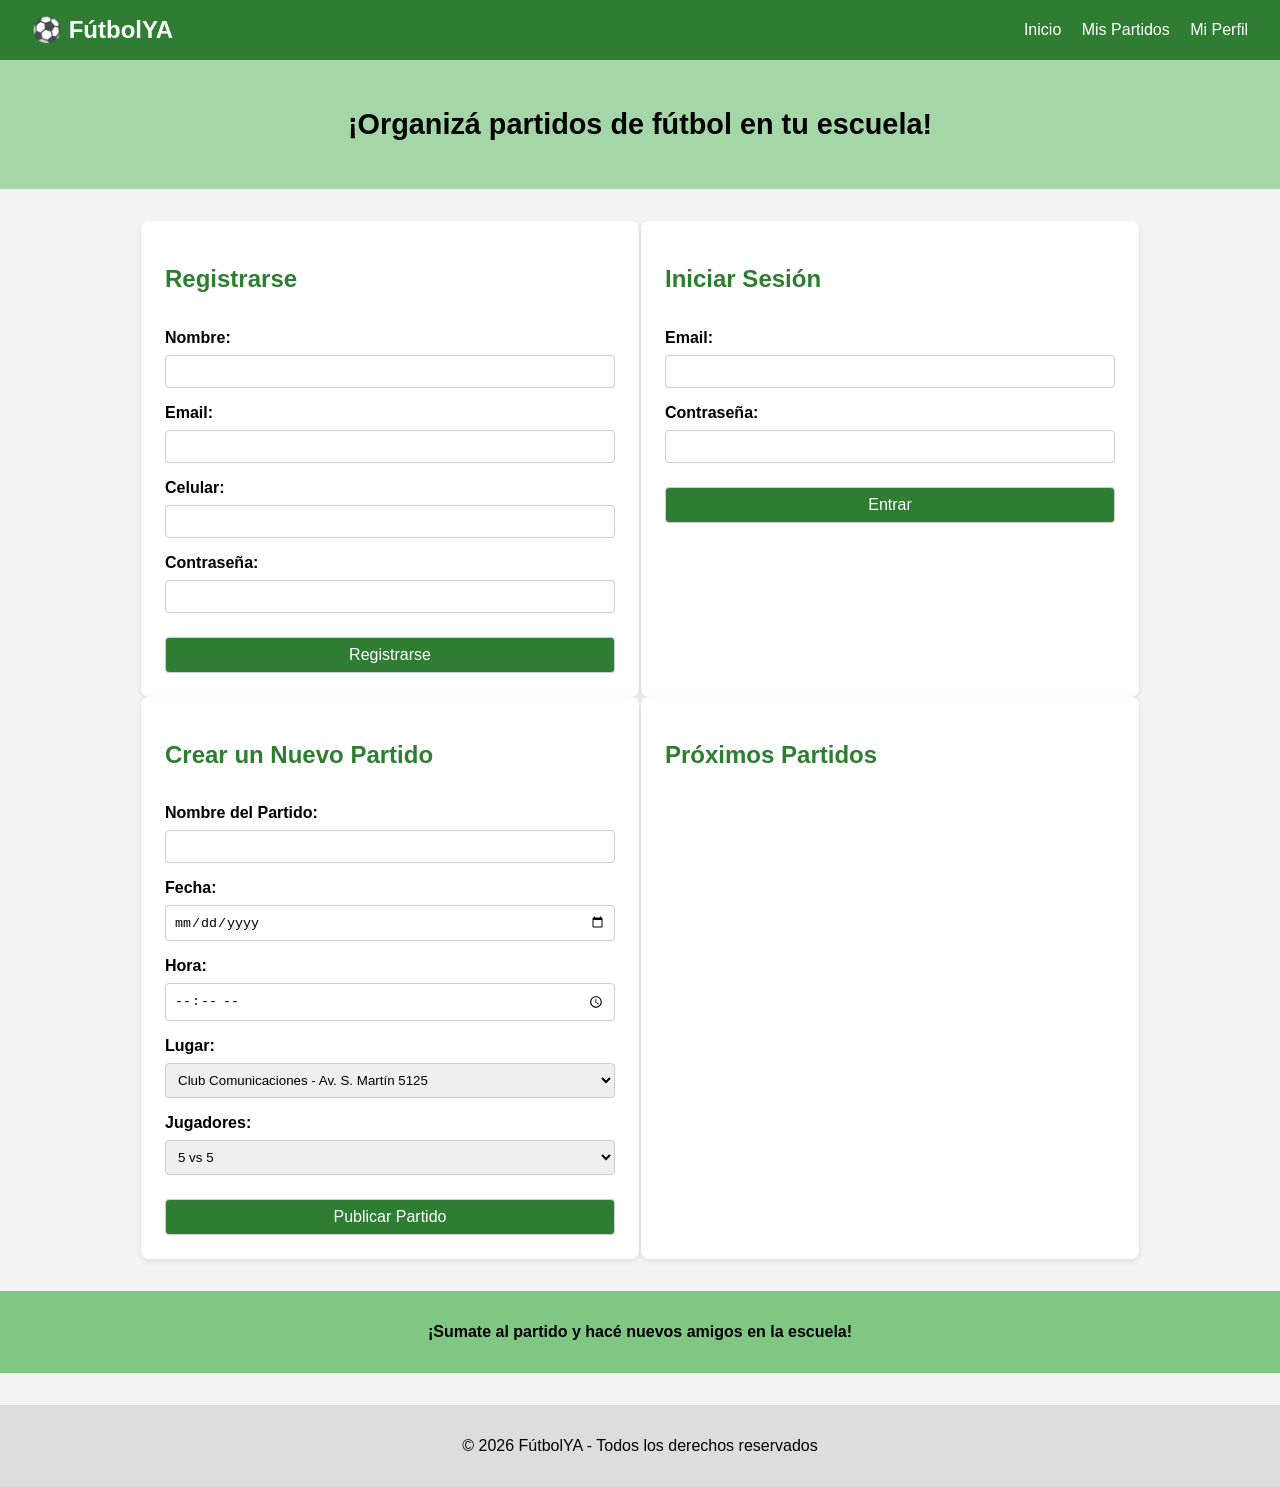
==== index.html @ 6515e930 "Update index.html" ====
<!DOCTYPE html>
<html lang="es">
<head>
  <meta charset="UTF-8">
  <meta name="viewport" content="width=device-width, initial-scale=1.0">
  <title>FútbolYA - Organiza tu partido</title>
  <link rel="stylesheet" href="style.css">
</head>
<body>
  <header>
    <div class="logo">⚽ FútbolYA</div>
    <nav>
      <a href="#">Inicio</a>
      <a href="#">Mis Partidos</a>
      <a href="#">Mi Perfil</a>
    </nav>
  </header>

  <section class="hero">
    <h1>¡Organizá partidos de fútbol en tu escuela!</h1>
  </section>

  <main>
    <div class="container">
      <!-- Registro -->
      <div class="form-section">
        <h2>Registrarse</h2>
        <form id="formRegistro">
          <label for="nombre">Nombre:</label>
          <input type="text" id="nombre" required>
          <label for="email">Email:</label>
          <input type="email" id="email" required>
          <label for="celular">Celular:</label>
          <input type="text" id="celular" required>
          <label for="passwordReg">Contraseña:</label>
          <input type="password" id="passwordReg" required>
          <button type="submit">Registrarse</button>
        </form>
      </div>

      <!-- Login -->
      <div class="form-section">
        <h2>Iniciar Sesión</h2>
        <form id="formLogin">
          <label for="emailLogin">Email:</label>
          <input type="email" id="emailLogin" required>
          <label for="passwordLogin">Contraseña:</label>
          <input type="password" id="passwordLogin" required>
          <button type="submit">Entrar</button>
        </form>
      </div>

      <!-- Crear partido -->
      <div class="form-section">
        <h2>Crear un Nuevo Partido</h2>
        <form id="formPartido">
          <label for="nombrePartido">Nombre del Partido:</label>
          <input type="text" id="nombrePartido" required>

          <label for="fecha">Fecha:</label>
          <input type="date" id="fecha" required>

          <label for="hora">Hora:</label>
          <input type="time" id="hora" required>

          <label for="lugar">Lugar:</label>
          <select id="lugar" required>
            <option value="Club Comunicaciones">Club Comunicaciones - Av. S. Martín 5125</option>
            <option value="Santo Tomé Fútbol Club">Santo Tomé Fútbol Club - Santo Tomé 3165</option>
            <option value="Complejo San Remo">Complejo San Remo - Nogoyá 5014</option>
          </select>

          <label for="jugadores">Jugadores:</label>
          <select id="jugadores">
            <option value="10">5 vs 5</option>
            <option value="14">7 vs 7</option>
            <option value="22">11 vs 11</option>
          </select>

          <button type="submit">Publicar Partido</button>
        </form>
      </div>

      <!-- Lista de partidos -->
      <div class="matches-section">
        <h2>Próximos Partidos</h2>
        <div id="listaPartidos"></div>
      </div>
    </div>
  </main>

  <section class="banner">
    <p>¡Sumate al partido y hacé nuevos amigos en la escuela!</p>
  </section>

  <footer>
    <p>&copy; 2026 FútbolYA - Todos los derechos reservados</p>
  </footer>

  <script src="script.js"></script>
</body>
---- style.css ----
body {
  font-family: 'Segoe UI', Arial, sans-serif;
  background-color: #f4f4f4;
  margin: 0;
  padding: 0;
}

header {
  background-color: #2e7d32;
  color: white;
  display: flex;
  justify-content: space-between;
  align-items: center;
  padding: 1rem 2rem;
}

header .logo {
  font-size: 1.5rem;
  font-weight: bold;
}

nav a {
  color: white;
  text-decoration: none;
  margin-left: 1rem;
  font-weight: 500;
}

nav a:hover {
  text-decoration: underline;
}

.hero {
  background-color: #a5d6a7;
  text-align: center;
  padding: 1.5rem;
  font-size: 1.2rem;
}

.container {
  display: flex;
  flex-wrap: wrap;
  justify-content: space-around;
  margin: 2rem auto;
  max-width: 1000px;
}

.form-section, .matches-section {
  background: white;
  padding: 1.5rem;
  border-radius: 8px;
  box-shadow: 0 2px 6px rgba(0,0,0,0.1);
  width: 45%;
}

h2 {
  color: #2e7d32;
}

form {
  display: flex;
  flex-direction: column;
}

label {
  margin-top: 1rem;
  font-weight: bold;
}

input, select, button {
  padding: 0.5rem;
  margin-top: 0.5rem;
  border: 1px solid #ccc;
  border-radius: 4px;
}

button {
  background-color: #2e7d32;
  color: white;
  cursor: pointer;
  margin-top: 1.5rem;
  font-size: 1rem;
}

button:hover {
  background-color: #1b5e20;
}

.match-card {
  background-color: #f9f9f9;
  border: 1px solid #ddd;
  border-radius: 6px;
  padding: 1rem;
  margin-bottom: 1rem;
}

.match-card.full {
  opacity: 0.7;
}

.join {
  background-color: #2e7d32;
  color: white;
  border: none;
  padding: 0.5rem 1rem;
  border-radius: 4px;
}

.full-btn {
  background-color: gray;
  color: white;
  border: none;
  padding: 0.5rem 1rem;
  border-radius: 4px;
}

.banner {
  background-color: #81c784;
  text-align: center;
  padding: 1rem;
  font-weight: bold;
}

footer {
  text-align: center;
  padding: 1rem;
  background-color: #ddd;
  margin-top: 2rem;
}
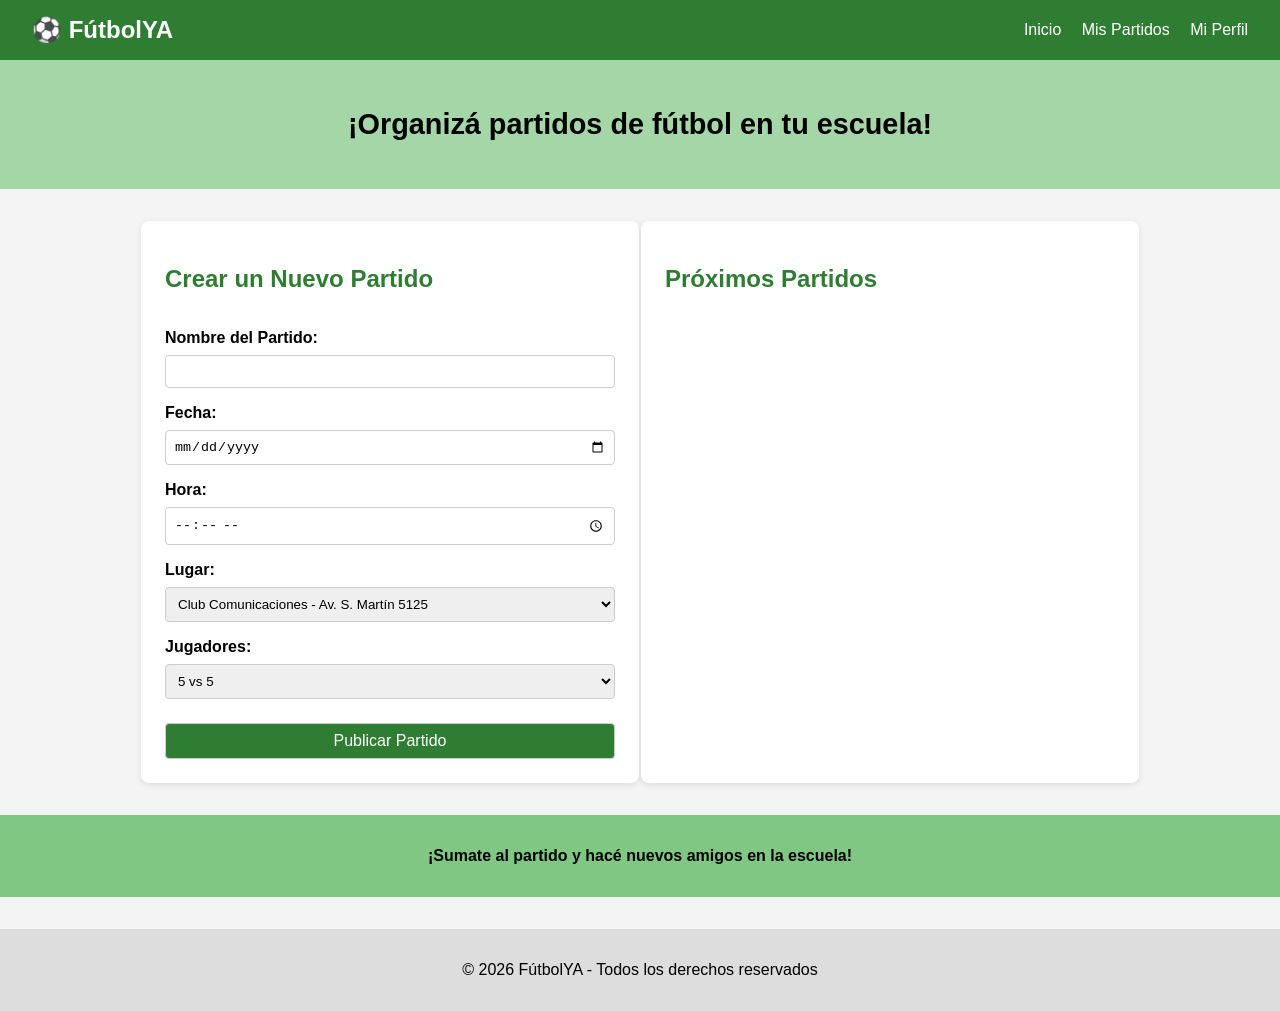
==== commit 70935c3d: "Update index.html" ====
--- a/index.html
+++ b/index.html
@@ -22,34 +22,6 @@
 
   <main>
     <div class="container">
-      <!-- Registro -->
-      <div class="form-section">
-        <h2>Registrarse</h2>
-        <form id="formRegistro">
-          <label for="nombre">Nombre:</label>
-          <input type="text" id="nombre" required>
-          <label for="email">Email:</label>
-          <input type="email" id="email" required>
-          <label for="celular">Celular:</label>
-          <input type="text" id="celular" required>
-          <label for="passwordReg">Contraseña:</label>
-          <input type="password" id="passwordReg" required>
-          <button type="submit">Registrarse</button>
-        </form>
-      </div>
-
-      <!-- Login -->
-      <div class="form-section">
-        <h2>Iniciar Sesión</h2>
-        <form id="formLogin">
-          <label for="emailLogin">Email:</label>
-          <input type="email" id="emailLogin" required>
-          <label for="passwordLogin">Contraseña:</label>
-          <input type="password" id="passwordLogin" required>
-          <button type="submit">Entrar</button>
-        </form>
-      </div>
-
       <!-- Crear partido -->
       <div class="form-section">
         <h2>Crear un Nuevo Partido</h2>
@@ -99,3 +71,4 @@
 
   <script src="script.js"></script>
 </body>
+</html>
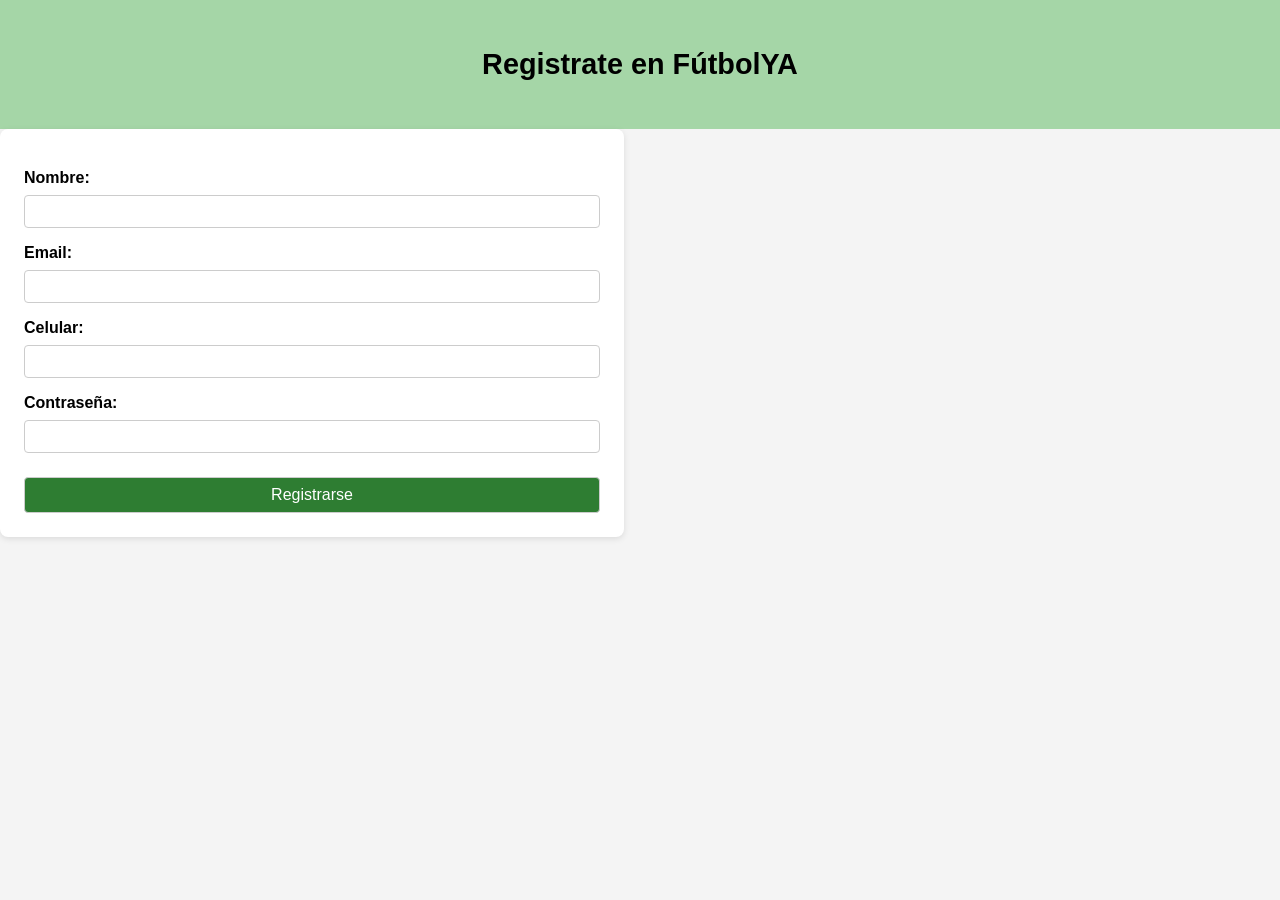
==== commit 0c06799b: "Update index.html" ====
--- a/index.html
+++ b/index.html
@@ -1,3 +1,18 @@
+<script>
+  document.addEventListener("DOMContentLoaded", () => {
+    const usuarios = JSON.parse(localStorage.getItem("usuarios")) || [];
+    const usuarioActivo = JSON.parse(localStorage.getItem("usuarioActivo"));
+
+    if (!usuarios.length) {
+      // No hay usuarios → mandar a registro
+      window.location.href = "registro.html";
+    } else if (!usuarioActivo) {
+      // Hay usuarios pero no sesión → mandar a login
+      window.location.href = "login.html";
+    }
+    // Si hay sesión activa, se queda en index.html
+  });
+</script>
 <!DOCTYPE html>
 <html lang="es">
 <head>
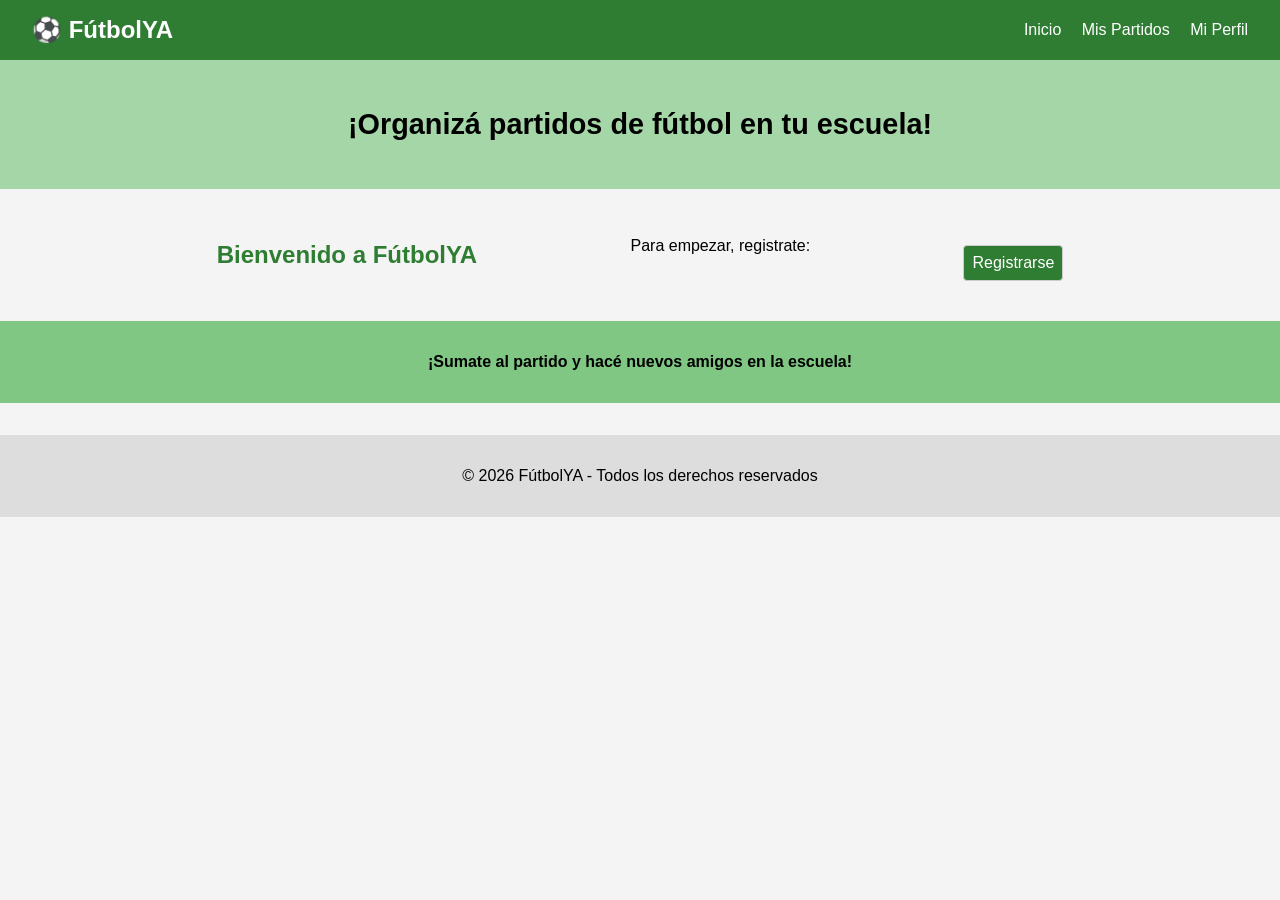
==== commit f4e1f5a9: "Update index.html" ====
--- a/index.html
+++ b/index.html
@@ -1,18 +1,3 @@
-<script>
-  document.addEventListener("DOMContentLoaded", () => {
-    const usuarios = JSON.parse(localStorage.getItem("usuarios")) || [];
-    const usuarioActivo = JSON.parse(localStorage.getItem("usuarioActivo"));
-
-    if (!usuarios.length) {
-      // No hay usuarios → mandar a registro
-      window.location.href = "registro.html";
-    } else if (!usuarioActivo) {
-      // Hay usuarios pero no sesión → mandar a login
-      window.location.href = "login.html";
-    }
-    // Si hay sesión activa, se queda en index.html
-  });
-</script>
 <!DOCTYPE html>
 <html lang="es">
 <head>
@@ -36,7 +21,11 @@
   </section>
 
   <main>
-    <div class="container">
+    <div class="container" id="router">
+      <!-- Aquí se decide qué mostrar -->
+    </div>
+
+    <div class="container" id="app" style="display:none;">
       <!-- Crear partido -->
       <div class="form-section">
         <h2>Crear un Nuevo Partido</h2>
@@ -84,6 +73,34 @@
     <p>&copy; 2026 FútbolYA - Todos los derechos reservados</p>
   </footer>
 
+  <script>
+    document.addEventListener("DOMContentLoaded", () => {
+      const usuarios = JSON.parse(localStorage.getItem("usuarios")) || [];
+      const usuarioActivo = JSON.parse(localStorage.getItem("usuarioActivo"));
+      const router = document.getElementById("router");
+      const app = document.getElementById("app");
+
+      if (!usuarios.length) {
+        // No hay usuarios → mostrar botón de registro
+        router.innerHTML = `
+          <h2>Bienvenido a FútbolYA</h2>
+          <p>Para empezar, registrate:</p>
+          <a href="registro.html"><button>Registrarse</button></a>
+        `;
+      } else if (!usuarioActivo) {
+        // Hay usuarios pero no sesión → mostrar botón de login
+        router.innerHTML = `
+          <h2>Bienvenido de nuevo</h2>
+          <p>Iniciá sesión para continuar:</p>
+          <a href="login.html"><button>Iniciar Sesión</button></a>
+        `;
+      } else {
+        // Sesión activa → mostrar la app
+        router.style.display = "none";
+        app.style.display = "block";
+      }
+    });
+  </script>
   <script src="script.js"></script>
 </body>
 </html>
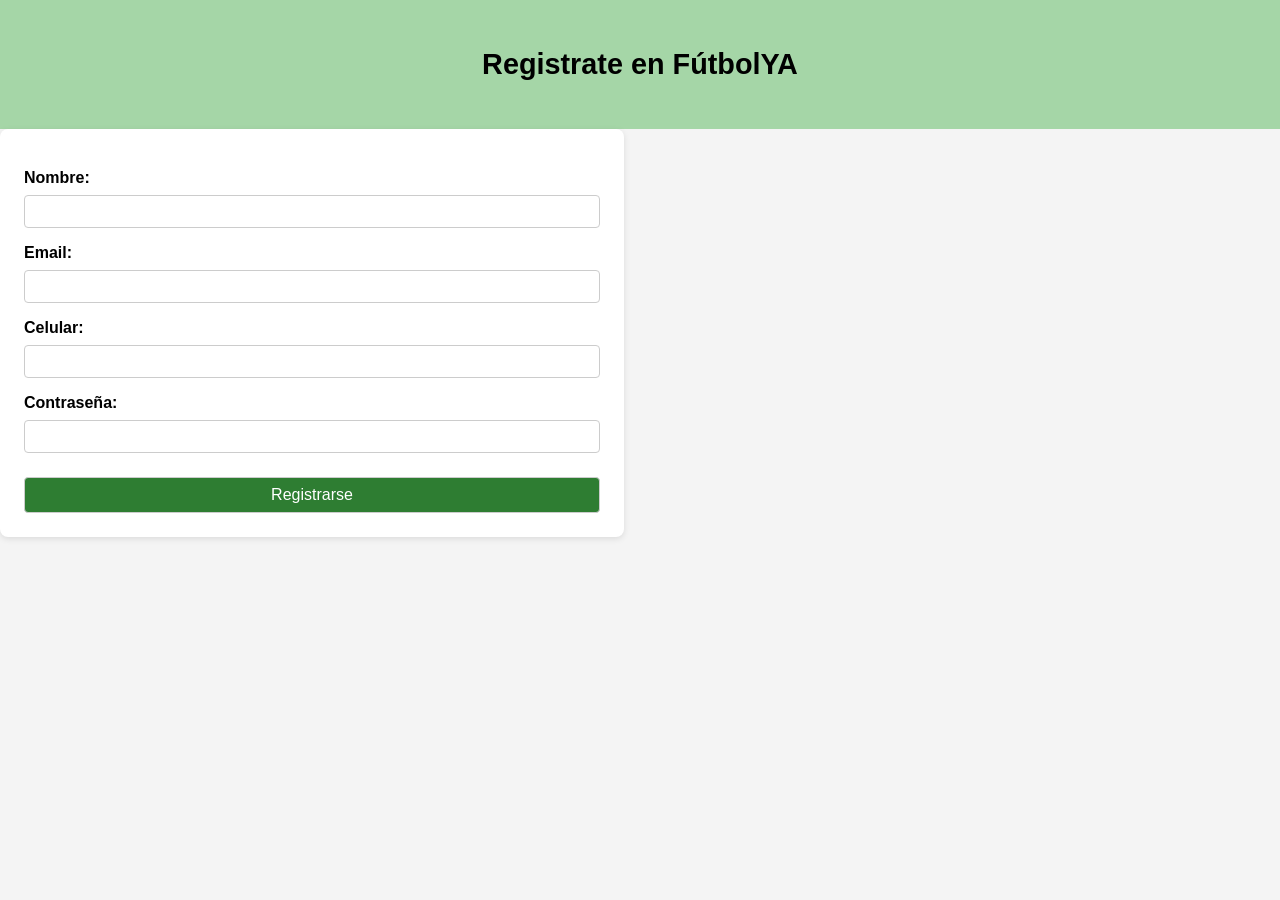
==== commit 0d0d3f20: "Update index.html" ====
--- a/index.html
+++ b/index.html
@@ -2,105 +2,52 @@
 <html lang="es">
 <head>
   <meta charset="UTF-8">
-  <meta name="viewport" content="width=device-width, initial-scale=1.0">
-  <title>FútbolYA - Organiza tu partido</title>
+  <title>Registro - FútbolYA</title>
   <link rel="stylesheet" href="style.css">
 </head>
 <body>
-  <header>
-    <div class="logo">⚽ FútbolYA</div>
-    <nav>
-      <a href="#">Inicio</a>
-      <a href="#">Mis Partidos</a>
-      <a href="#">Mi Perfil</a>
-    </nav>
-  </header>
-
   <section class="hero">
-    <h1>¡Organizá partidos de fútbol en tu escuela!</h1>
+    <h1>Registrate en FútbolYA</h1>
   </section>
 
   <main>
-    <div class="container" id="router">
-      <!-- Aquí se decide qué mostrar -->
-    </div>
-
-    <div class="container" id="app" style="display:none;">
-      <!-- Crear partido -->
-      <div class="form-section">
-        <h2>Crear un Nuevo Partido</h2>
-        <form id="formPartido">
-          <label for="nombrePartido">Nombre del Partido:</label>
-          <input type="text" id="nombrePartido" required>
-
-          <label for="fecha">Fecha:</label>
-          <input type="date" id="fecha" required>
-
-          <label for="hora">Hora:</label>
-          <input type="time" id="hora" required>
-
-          <label for="lugar">Lugar:</label>
-          <select id="lugar" required>
-            <option value="Club Comunicaciones">Club Comunicaciones - Av. S. Martín 5125</option>
-            <option value="Santo Tomé Fútbol Club">Santo Tomé Fútbol Club - Santo Tomé 3165</option>
-            <option value="Complejo San Remo">Complejo San Remo - Nogoyá 5014</option>
-          </select>
-
-          <label for="jugadores">Jugadores:</label>
-          <select id="jugadores">
-            <option value="10">5 vs 5</option>
-            <option value="14">7 vs 7</option>
-            <option value="22">11 vs 11</option>
-          </select>
-
-          <button type="submit">Publicar Partido</button>
-        </form>
-      </div>
-
-      <!-- Lista de partidos -->
-      <div class="matches-section">
-        <h2>Próximos Partidos</h2>
-        <div id="listaPartidos"></div>
-      </div>
+    <div class="form-section">
+      <form id="formRegistro">
+        <label for="nombre">Nombre:</label>
+        <input type="text" id="nombre" required>
+        <label for="email">Email:</label>
+        <input type="email" id="email" required>
+        <label for="celular">Celular:</label>
+        <input type="text" id="celular" required>
+        <label for="passwordReg">Contraseña:</label>
+        <input type="password" id="passwordReg" required>
+        <button type="submit">Registrarse</button>
+      </form>
     </div>
   </main>
 
-  <section class="banner">
-    <p>¡Sumate al partido y hacé nuevos amigos en la escuela!</p>
-  </section>
+  <script>
+    document.getElementById('formRegistro').addEventListener('submit', (e) => {
+      e.preventDefault();
+      const nombre = document.getElementById('nombre').value;
+      const email = document.getElementById('email').value;
+      const celular = document.getElementById('celular').value;
+      const password = document.getElementById('passwordReg').value;
 
-  <footer>
-    <p>&copy; 2026 FútbolYA - Todos los derechos reservados</p>
-  </footer>
+      let usuarios = JSON.parse(localStorage.getItem('usuarios')) || [];
+      if (usuarios.find(u => u.email === email)) {
+        alert('Este email ya está registrado.');
+        return;
+      }
 
-  <script>
-    document.addEventListener("DOMContentLoaded", () => {
-      const usuarios = JSON.parse(localStorage.getItem("usuarios")) || [];
-      const usuarioActivo = JSON.parse(localStorage.getItem("usuarioActivo"));
-      const router = document.getElementById("router");
-      const app = document.getElementById("app");
-
-      if (!usuarios.length) {
-        // No hay usuarios → mostrar botón de registro
-        router.innerHTML = `
-          <h2>Bienvenido a FútbolYA</h2>
-          <p>Para empezar, registrate:</p>
-          <a href="registro.html"><button>Registrarse</button></a>
-        `;
-      } else if (!usuarioActivo) {
-        // Hay usuarios pero no sesión → mostrar botón de login
-        router.innerHTML = `
-          <h2>Bienvenido de nuevo</h2>
-          <p>Iniciá sesión para continuar:</p>
-          <a href="login.html"><button>Iniciar Sesión</button></a>
-        `;
-      } else {
-        // Sesión activa → mostrar la app
-        router.style.display = "none";
-        app.style.display = "block";
-      }
+      usuarios.push({ nombre, email, celular, password });
+      localStorage.setItem('usuarios', JSON.stringify(usuarios));
+      alert('Registro exitoso. Ahora podés iniciar sesión.');
+      window.location.href = "login.html";
     });
   </script>
+</body>
+</html>
   <script src="script.js"></script>
 </body>
 </html>
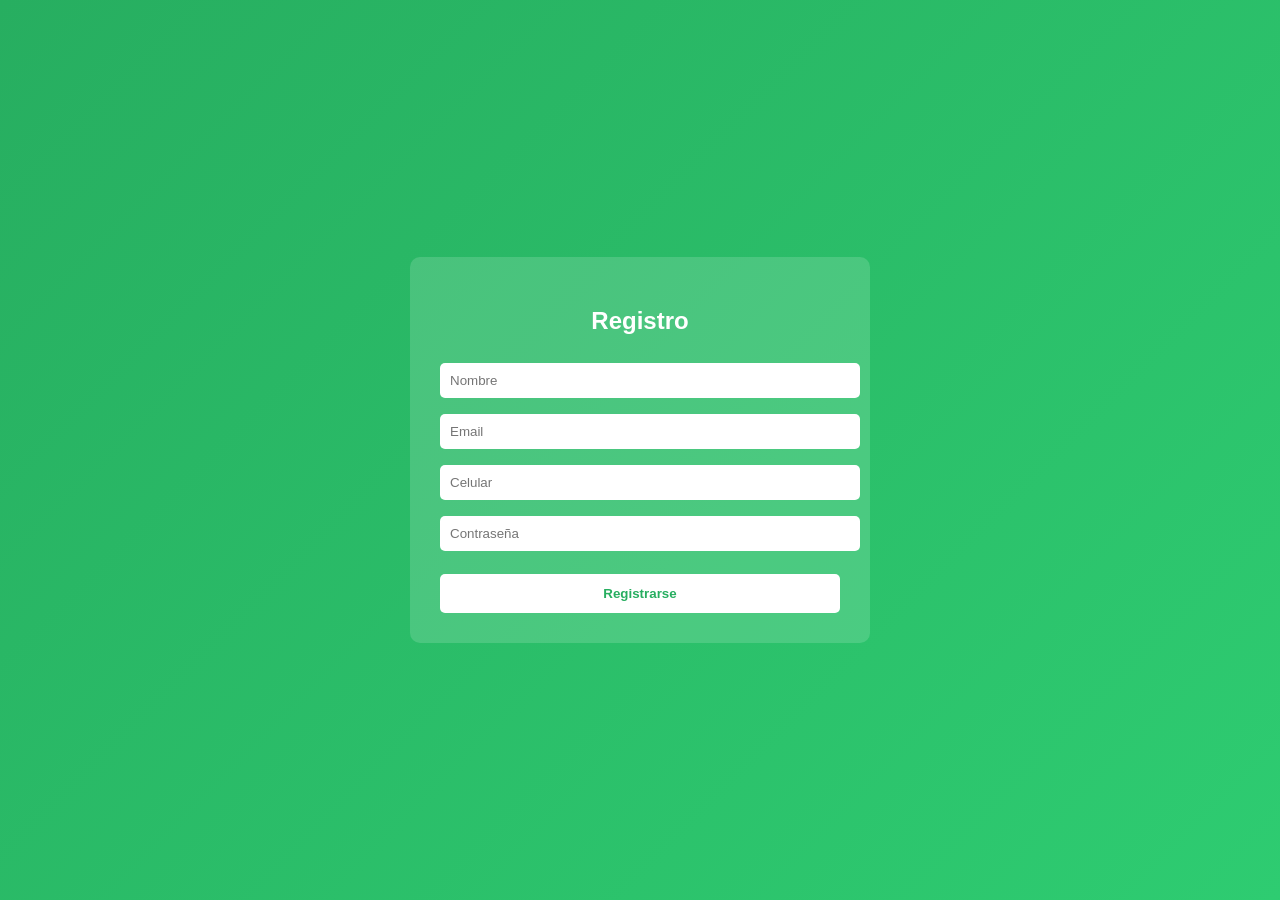
==== commit c7ff7a33: "Update index.html" ====
--- a/index.html
+++ b/index.html
@@ -3,24 +3,17 @@
 <head>
   <meta charset="UTF-8">
   <title>Registro - FútbolYA</title>
-  <link rel="stylesheet" href="style.css">
+  <link rel="stylesheet" href="registro.css">
 </head>
 <body>
-  <section class="hero">
-    <h1>Registrate en FútbolYA</h1>
-  </section>
-
   <main>
     <div class="form-section">
+      <h2>Registro</h2>
       <form id="formRegistro">
-        <label for="nombre">Nombre:</label>
-        <input type="text" id="nombre" required>
-        <label for="email">Email:</label>
-        <input type="email" id="email" required>
-        <label for="celular">Celular:</label>
-        <input type="text" id="celular" required>
-        <label for="passwordReg">Contraseña:</label>
-        <input type="password" id="passwordReg" required>
+        <input type="text" id="nombre" placeholder="Nombre" required>
+        <input type="email" id="email" placeholder="Email" required>
+        <input type="text" id="celular" placeholder="Celular" required>
+        <input type="password" id="passwordReg" placeholder="Contraseña" required>
         <button type="submit">Registrarse</button>
       </form>
     </div>
@@ -35,8 +28,11 @@
       const password = document.getElementById('passwordReg').value;
 
       let usuarios = JSON.parse(localStorage.getItem('usuarios')) || [];
-      if (usuarios.find(u => u.email === email)) {
-        alert('Este email ya está registrado.');
+      const usuarioExistente = usuarios.find(u => u.email === email);
+
+      if (usuarioExistente) {
+        alert('Este email ya está registrado. Iniciá sesión.');
+        window.location.href = "login.html";
         return;
       }
 
@@ -48,6 +44,3 @@
   </script>
 </body>
 </html>
-  <script src="script.js"></script>
-</body>
-</html>
--- a/registro.css
+++ b/registro.css
@@ -0,0 +1,51 @@
+/* Fondo y tipografía */
+body {
+  font-family: Arial, sans-serif;
+  background: linear-gradient(135deg, #27ae60, #2ecc71);
+  min-height: 100vh;
+  display: flex;
+  justify-content: center;
+  align-items: center;
+  margin: 0;
+}
+
+/* Caja del formulario */
+.form-section {
+  background: rgba(255, 255, 255, 0.15);
+  padding: 30px;
+  border-radius: 10px;
+  width: 100%;
+  max-width: 400px;
+  text-align: center;
+  color: #fff;
+}
+
+/* Inputs */
+form input {
+  width: 100%;
+  padding: 10px;
+  margin: 8px 0;
+  border: none;
+  border-radius: 5px;
+}
+
+form input:focus {
+  outline: 2px solid #27ae60;
+}
+
+/* Botón */
+form button {
+  width: 100%;
+  padding: 12px;
+  margin-top: 15px;
+  background: #fff;
+  color: #27ae60;
+  font-weight: bold;
+  border: none;
+  border-radius: 5px;
+  cursor: pointer;
+}
+
+form button:hover {
+  background: #f1f1f1;
+}
